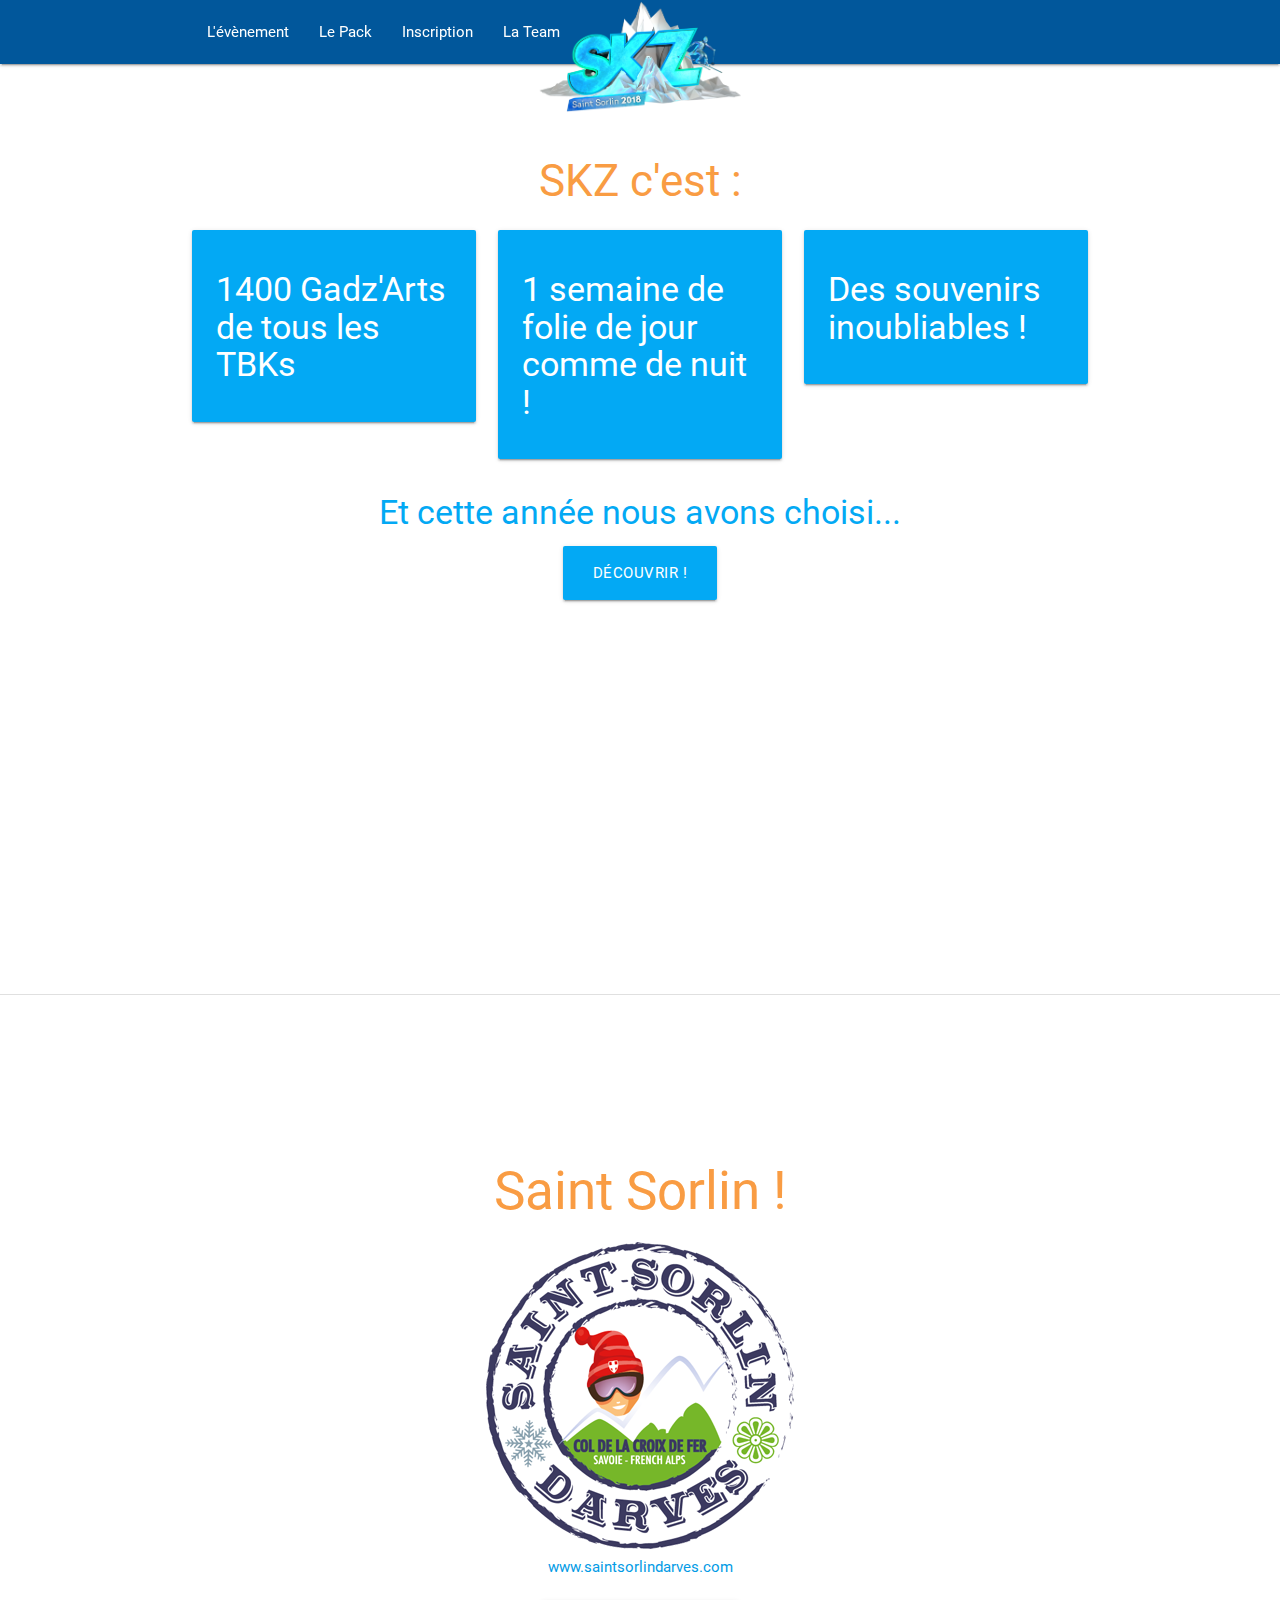
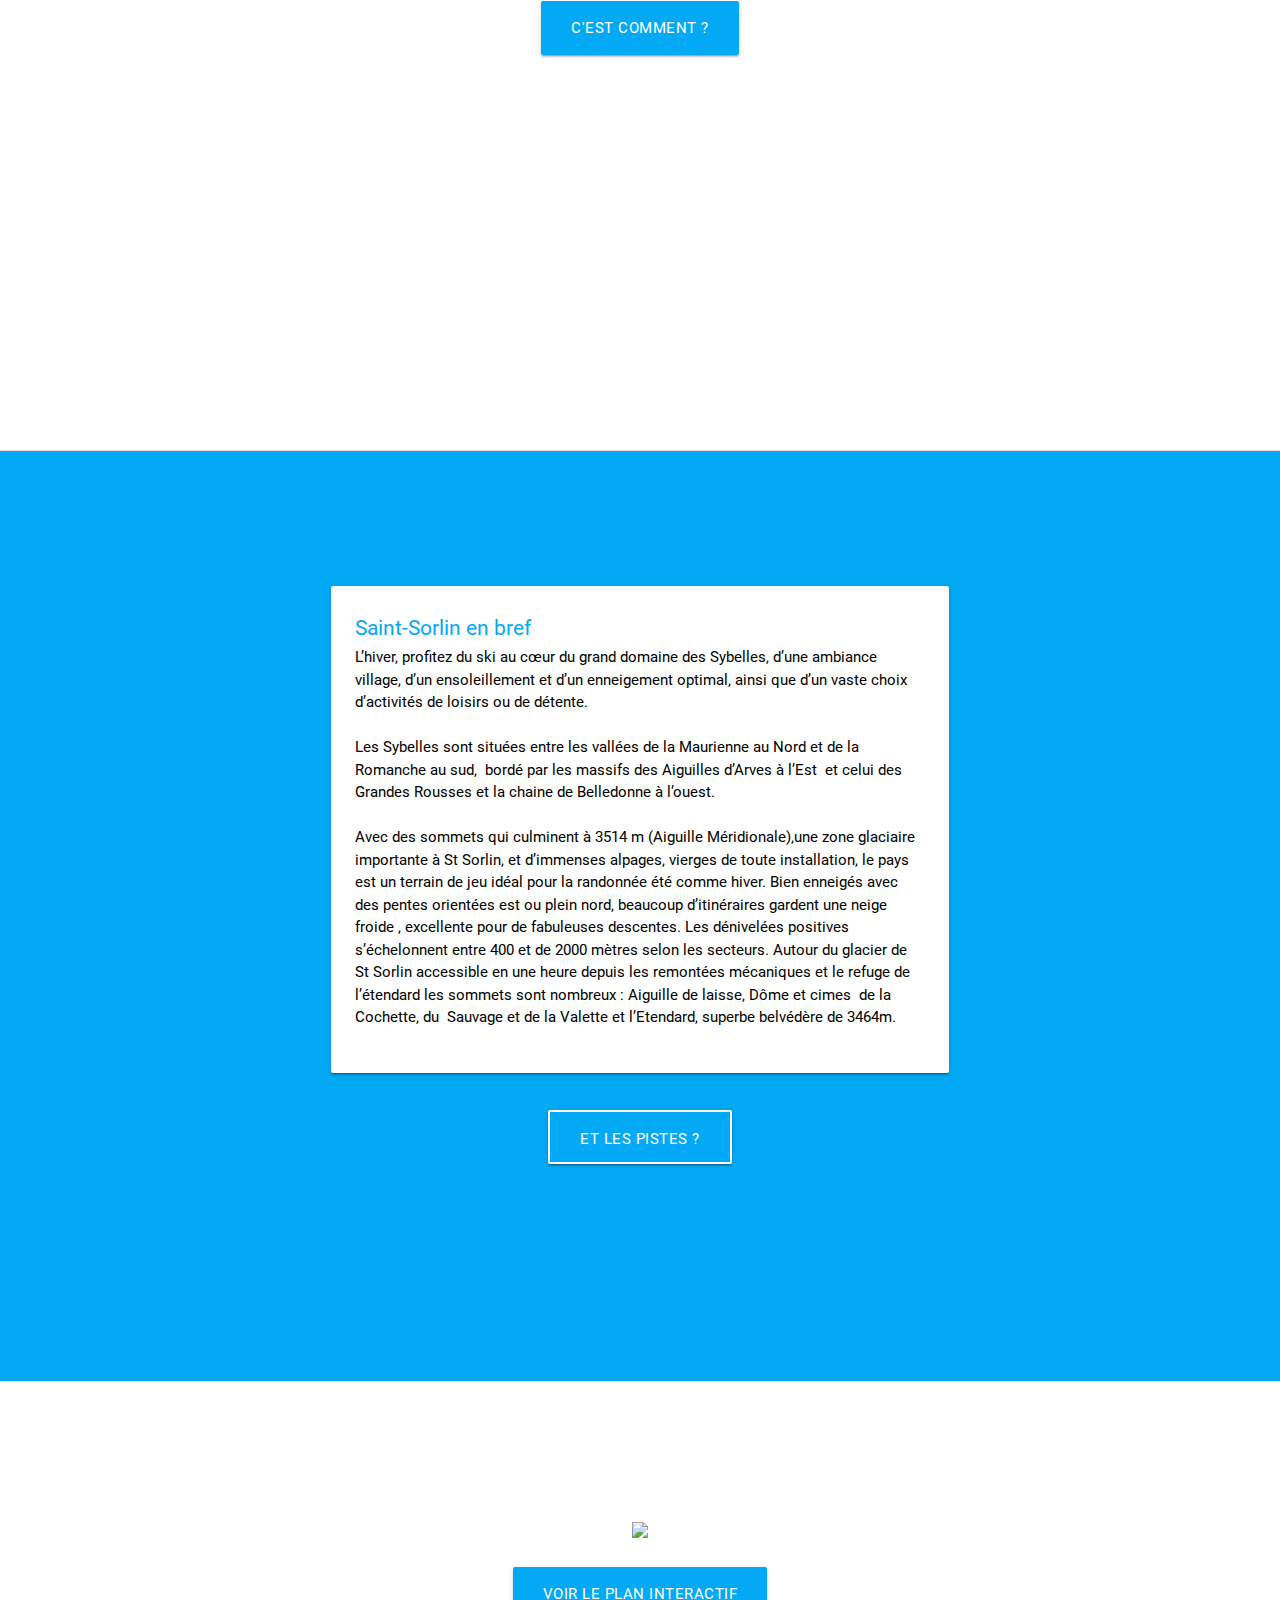
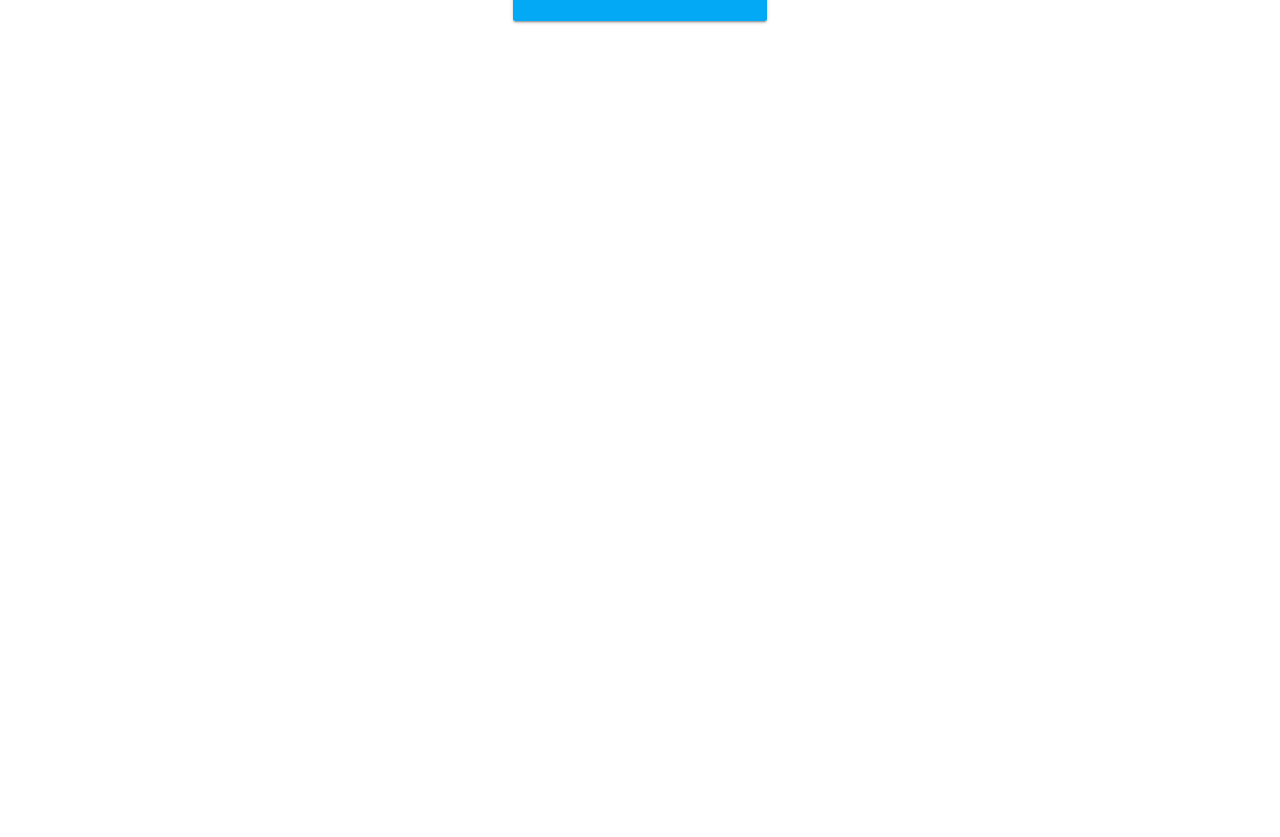
==== evenement.html @ 43b11288 "Add files via upload" ====
<!DOCTYPE html>
<html lang="fr">
<head>
  <meta http-equiv="Content-Type" content="text/html; charset=UTF-8"/>
  <meta name="viewport" content="width=device-width, initial-scale=1, maximum-scale=1.0, user-scalable=no"/>
  <title>Skioz'Arts</title>
  <!-- CSS  -->
  <link href="https://fonts.googleapis.com/icon
?family=Material+Icons" rel="stylesheet">
  <link href="css/materialize.css" type="text/css" rel="stylesheet" media="screen,projection"/>
   <link href="css/style.css" type="text/css" rel="stylesheet" media="screen,projection"/>

</head>
<body>

	<div class="navbar-fixed hide-on-med-and-down">
	  <nav class="" role="navigation">
		<div class="nav-wrapper container">
		  <a id="logo-container" href="index.html" class="brand-logo center white-text"><img src="images/skz_2018_logo.png" height="113px"></a>
		  <ul class="hide-on-med-and-down">
			<li><a class="dropdown-button" data-activates="dropdownEvent" href="index.html">L'évènement</a></li>
			<li><a href="lepack.html">Le Pack</a></li>
			<li><a href="signin.html">Inscription</a></li>
			<li><a href="lateam.html">La Team</a></li>		
		  </ul>		  

		  
		<ul id="dropdownEvent" class="dropdown-content">
		<li><a href="evenement.html">La Station</a></li>
	  <li><a href="histoire.html">Un peu d'histoire</a></li>
	  <li><a href="pistes.html">Les Anim's Pistes</a></li>
	  <li><a href="soirees.html">Les Soirées</a></li>
	  </ul>
		</div>
	  </nav>
	</div>
<div class="navbar hide-on-large-only">
	<nav role="navigation">
		<div class="nav-wrapper container">
			<a id="logo-container" href="index.html" class="brand-logo center white-text"><img src="images/skz_2018_logo.png" height="113px"></a>
			 
			<ul id="nav-mobile" class="side-nav">
				<li><a href="index.html" class="dropdown-button" >L'évènement</a></li>
					<ul>
					<li><a href="evenement.html">La Station</a></li>
					<li><a href="histoire.html">Un peu d'histoire</a></li>
					<li><a href="pistes.html">Les Anim's Pistes</a></li>
					<li><a href="soirees.html">Les Soirées</a></li>
					</ul>
				<li><a href="lepack.html">Le Pack</a></li>
				<li><a href="signin.html">Inscription</a></li>
				<li><a href="lateam.html">La Team</a></li>
			</ul>
			<a href="#" data-activates="nav-mobile" class="button-collapse"><i class="material-icons">menu</i></a>
		</div>	
	</nav>
</div>


<div class="section sfullscreen" >    
	
	 <div class="container centrer" style="margin-top: 56px;">
	 <h3 class="header center" style='color: #f99c43;'>SKZ c'est :</h3>
        <div class="row">
			<div class="col s12 m4">
				<div class="card-panel light-blue white-text">				          
					<h4>1400 Gadz'Arts de tous les TBKs</h4>
				</div>			
			</div>
			<div class="col s12 m4">
				<div class="card-panel light-blue white-text">				          
					<h4>1 semaine de folie de jour comme de nuit !</h4>
				</div>			
			</div>
			<div class="col s12 m4">
				<div class="card-panel light-blue white-text">				          
					<h4>Des souvenirs inoubliables !</h4>
				</div>			
			</div>          
        </div>
		<div class="row center">
			<h4 class="center light-blue-text">Et cette année nous avons choisi...</h4>
			<a class="btn-large waves-effect waves-light center" href="#lastation">Découvrir !</a>
		</div>			
 </div>
 </div>
 
<div class="divider" id="lastation"></div>
<div class="section sfullscreen">
	<div class="row" style="text-align: center;">
		<h2 class="center" style="color: #f99c43;">Saint Sorlin !</h2>
		<a href="http://www.saintsorlindarves.com/fr/index-hiver.aspx"><img class="center" src="images/logo-saintsorlin.png"></a>
		<br>
		<a href="http://www.saintsorlindarves.com/fr/index-hiver.aspx">www.saintsorlindarves.com</a>
		<br><br>
		<a class="btn-large waves-effect waves-light center" href="#lastation_description">C'est comment ?</a>
	</div>
</div>

<div class="divider" id="lastation_description" style="margin-bottom:0px;"></div>

<div class="section sfullscreen light-blue">
	<div class="row" style="text-align: center; margin-top:112px;">
	<div class="col s12 m8 offset-m2 l6 offset-l3">
        <div class="card-panel white lighten-5 z-depth-1">
			<div class="row valign-wrapper">
				
				<span class="black-text" style="text-align:left;">
               <h6>Saint-Sorlin en bref</h6>
				L’hiver, profitez du ski au cœur du grand domaine des Sybelles, d’une ambiance village, d’un ensoleillement et d’un enneigement optimal, ainsi que d’un vaste choix d’activités de loisirs ou de détente.
				<br><br>
				Les Sybelles sont situées entre les vallées de la Maurienne au Nord et de la Romanche au sud,  bordé par les massifs des Aiguilles d’Arves à l’Est  et celui des Grandes Rousses et la chaine de Belledonne à l’ouest.
				<br><br>
				Avec des sommets qui culminent à 3514 m (Aiguille Méridionale),une zone glaciaire importante à St Sorlin, et d’immenses alpages, vierges de toute installation, le pays est un terrain de jeu idéal pour la randonnée été comme hiver.
				Bien enneigés avec des pentes orientées est ou plein nord, beaucoup d’itinéraires gardent une neige froide , excellente pour de fabuleuses descentes. Les dénivelées positives s’échelonnent entre 400 et de 2000 mètres selon les secteurs.
				Autour du glacier de St Sorlin accessible en une heure depuis les remontées mécaniques et le refuge de l’étendard les sommets sont nombreux : Aiguille de laisse, Dôme et cimes  de la Cochette, du  Sauvage et de la Valette et l’Etendard, superbe belvédère de 3464m. 
				</span>
			</div>
		</div>
		<br>
		<a class="btn-large btn-border waves-effect waves-light center" href="#lastation_piste">Et les Pistes ?</a>
	</div>
			
	</div>
</div>

<div class="divider" id="lastation_piste"></div>

<div class="section sfullscreen">
	<div class="row" style="text-align: center;">
	<a href="images/planPistes.jpg"><img src="images/planPistes_min.png" width="50%"></a>
	<br><br>
	<a class="btn-large waves-effect waves-light center" href="http://live.skiplan.com/moduleweb/2.0/sybelles.php" target="_blank">Voir le plan interactif</a>
	</div>
</div>


  <!--  Scripts-->
  <script src="js/jquery-2.1.1.min.js"></script>
  <script src="js/materialize.js"></script>
  <script src="js/init.js"></script>
  <script src="js/fonctions.js"></script>

  </body>
</html>
---- css/style.css ----
/* Custom Stylesheet */
/**
 * Use this file to override Materialize files so you can update
 * the core Materialize files in the future
 *
 * Made By MaterializeCSS.com
 */

nav ul a,
nav .brand-logo {
  color: #fff;
  
}

p {
  line-height: 2rem;
  margin: 10px;
}

h3{
	color: #0277bd  ;
}

h5,h6{
	color: #03a9f4 ;
}

.button-collapse {
  color: #26a69a;
}

.parallax-container {
/*min-height: 500px;*/

	position: absolute;
  color: rgba(255,255,255,.9);
	height:100%;
  overflow: hidden;

}
  .parallax-container .section {
    width: 100%;
  }

@media only screen and (max-width : 992px) {
  .parallax-container .section {
    position: absolute;
    top: 0;
  }
  
}

@media only screen and (max-width : 600px) {
  
}


footer.page-footer {
  margin: 0;
}



/*.btn, .btn-large{
	background-color: white;
	color: #aaa;
}
.btn:hover, .btn-large:hover{
	background-color: #aaa;
	color: white;
}*/

.img_top{
	position: absolute;
  top: 0;
  left: 0;
  right: 0;
  bottom: 0;
  z-index: -1;
}

.sfullscreen{
	display: flex;
}

.centrer{
	margin: auto;
}

#firstScreen{
	background: url(../images/backgrounds/montagne3.jpg);
	background-size: cover;
	margin-top: 0px;
}

.card-action:hover{
	background-color: #03a9f4;
	color: #fff;
}

.card-action{
	text-align: center;
	text-transform: uppercase;
}

.collapsible-body{
	background: rgba(255,255,255, 0.7);
}
#monpack_infos li{
	opacity: 0;
}

#endScreen{
	background: url(../images/backgrounds/soiree7.jpg);
	background-size: cover;
	margin-top: 0px;
	padding-top: 56px;
	}

.illustration{
	width:40%;
	margin-left: 30%;
	
}

.divider{
	margin-bottom: 125px;
}

.btn-border{
	border: white 2px solid;
}
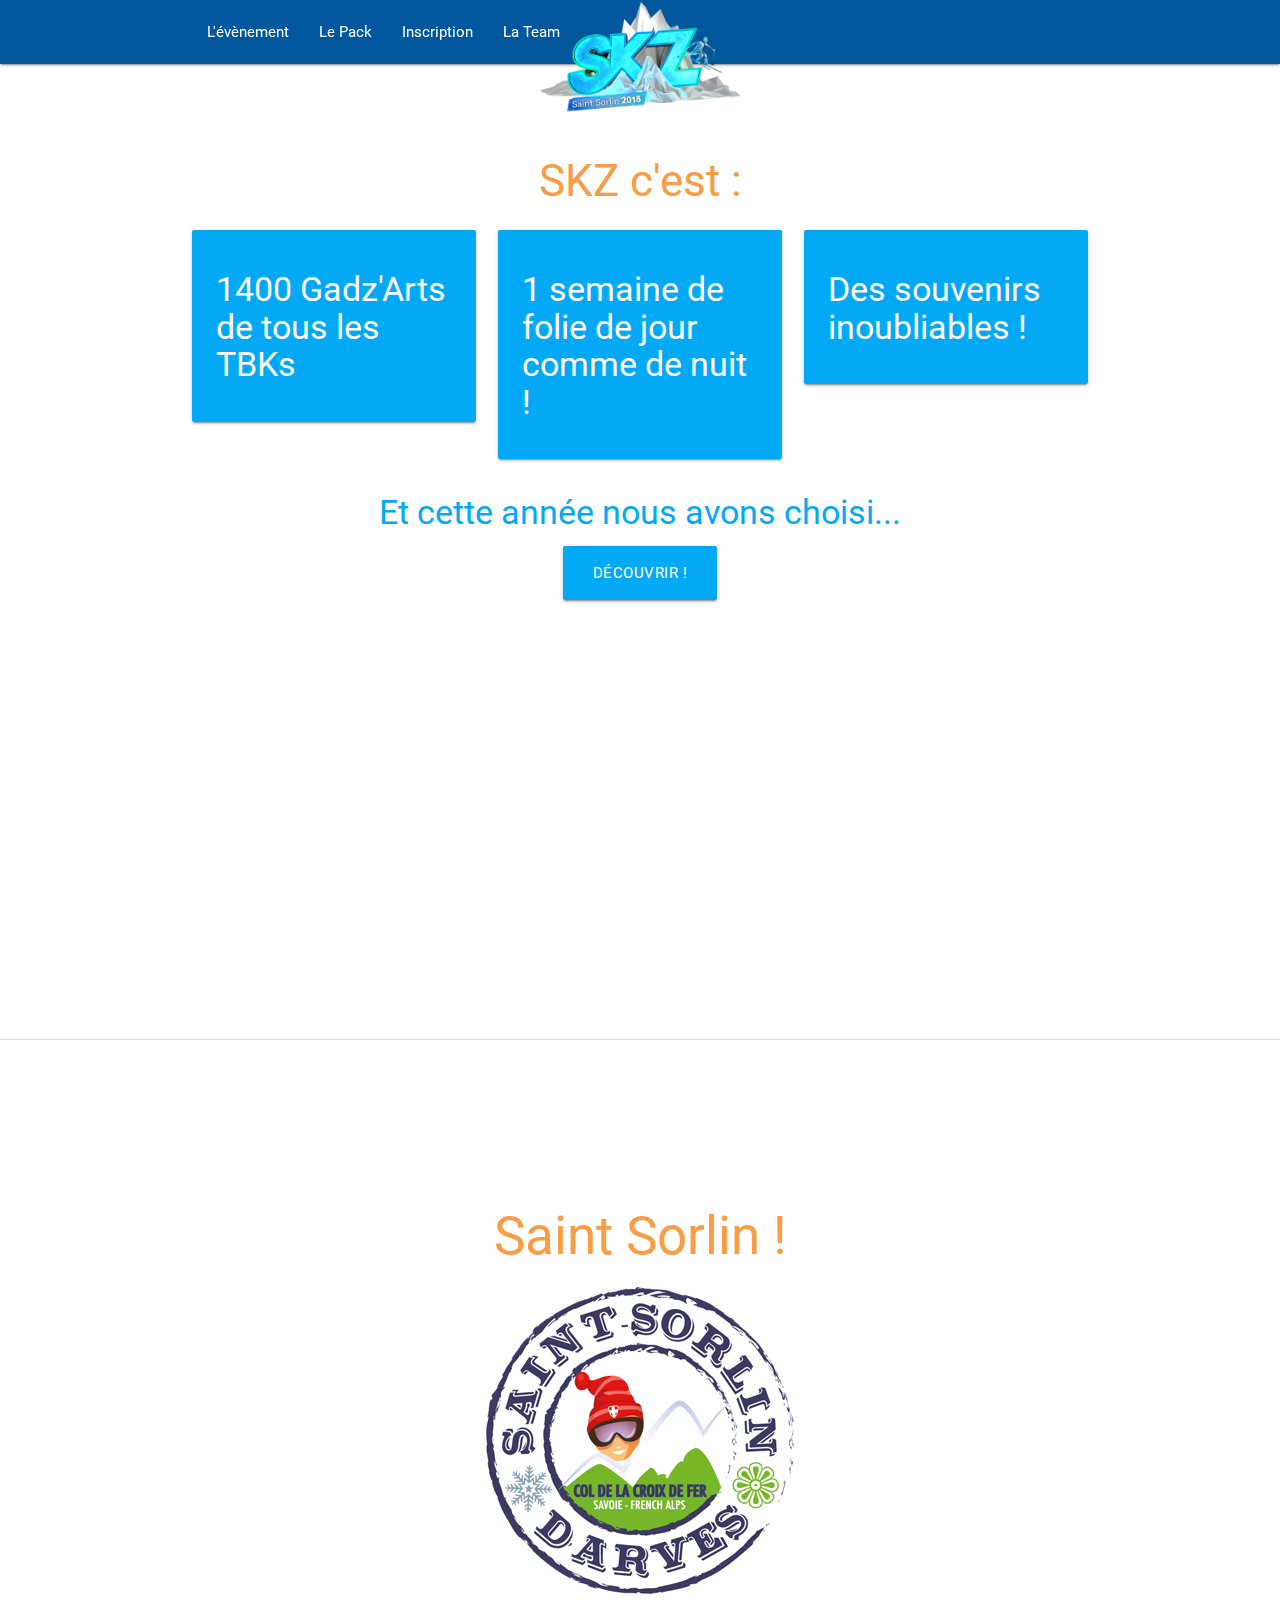
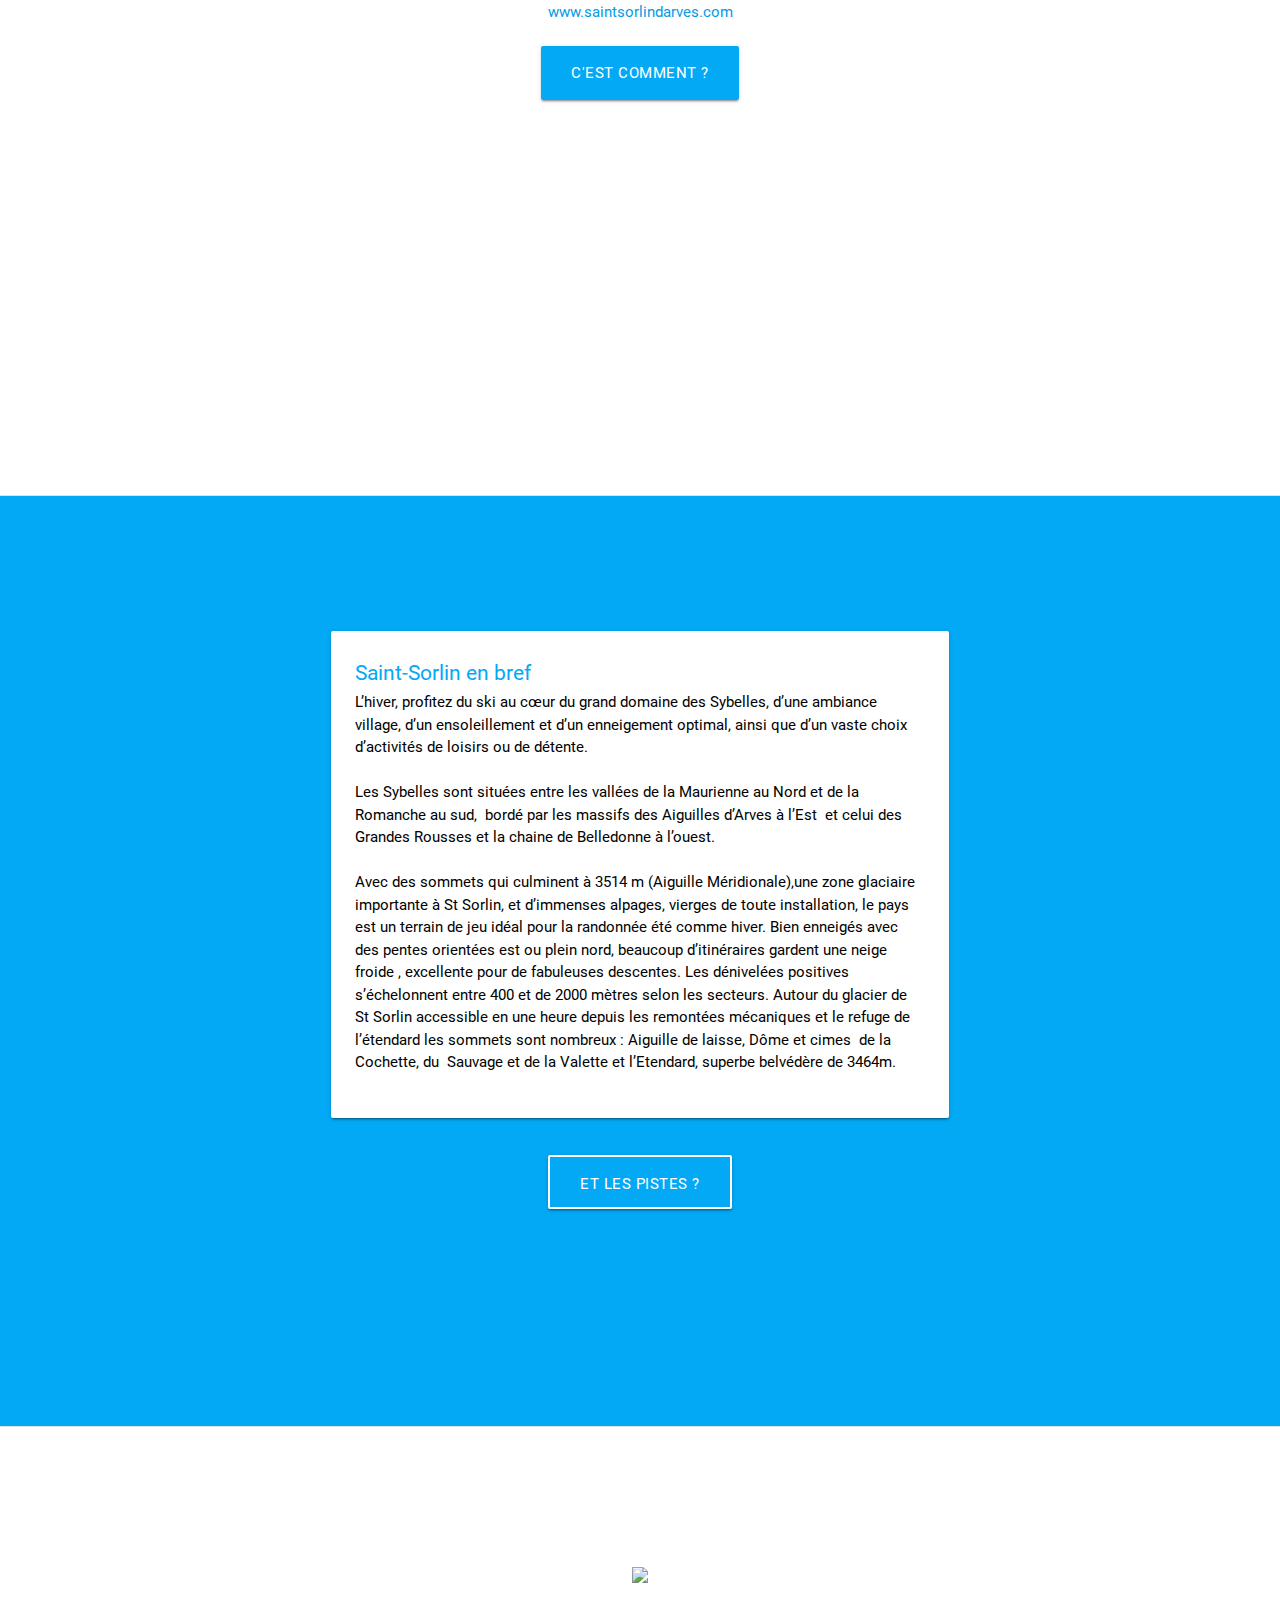
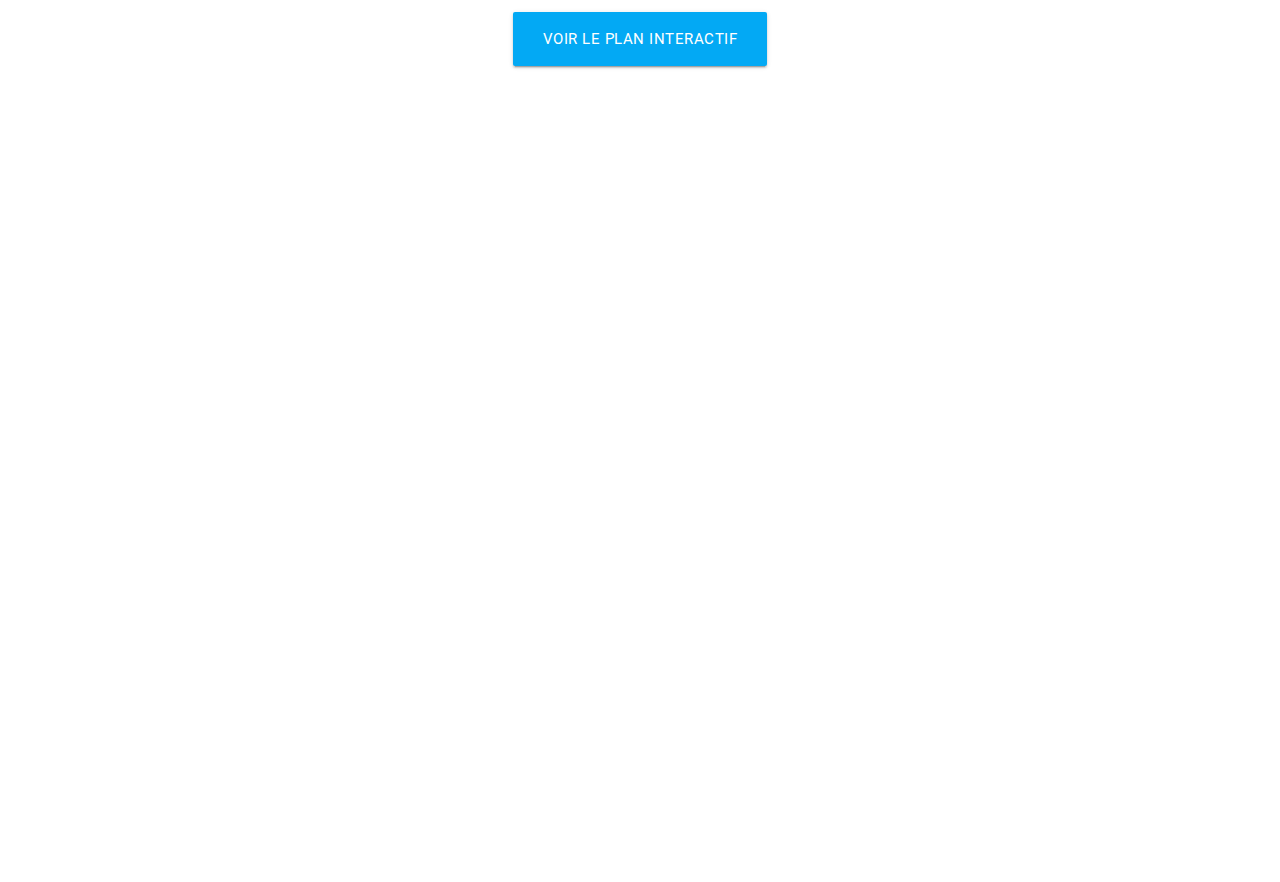
==== commit 33f78609: "version alpha 01102017" ====
--- a/evenement.html
+++ b/evenement.html
@@ -4,6 +4,10 @@
   <meta http-equiv="Content-Type" content="text/html; charset=UTF-8"/>
   <meta name="viewport" content="width=device-width, initial-scale=1, maximum-scale=1.0, user-scalable=no"/>
   <title>Skioz'Arts</title>
+
+  <link rel="icon" type="image/png" href="images/favicon.png" />
+<!--[if IE]><link rel="shortcut icon" type="image/x-icon" href="favicon.ico" /><![endif]-->
+
   <!-- CSS  -->
   <link href="https://fonts.googleapis.com/icon
 ?family=Material+Icons" rel="stylesheet">
@@ -21,10 +25,10 @@
 			<li><a class="dropdown-button" data-activates="dropdownEvent" href="index.html">L'évènement</a></li>
 			<li><a href="lepack.html">Le Pack</a></li>
 			<li><a href="signin.html">Inscription</a></li>
-			<li><a href="lateam.html">La Team</a></li>		
-		  </ul>		  
+			<li><a href="lateam.html">La Team</a></li>
+		  </ul>
 
-		  
+
 		<ul id="dropdownEvent" class="dropdown-content">
 		<li><a href="evenement.html">La Station</a></li>
 	  <li><a href="histoire.html">Un peu d'histoire</a></li>
@@ -38,7 +42,7 @@
 	<nav role="navigation">
 		<div class="nav-wrapper container">
 			<a id="logo-container" href="index.html" class="brand-logo center white-text"><img src="images/skz_2018_logo.png" height="113px"></a>
-			 
+
 			<ul id="nav-mobile" class="side-nav">
 				<li><a href="index.html" class="dropdown-button" >L'évènement</a></li>
 					<ul>
@@ -52,41 +56,44 @@
 				<li><a href="lateam.html">La Team</a></li>
 			</ul>
 			<a href="#" data-activates="nav-mobile" class="button-collapse"><i class="material-icons">menu</i></a>
-		</div>	
+		</div>
 	</nav>
 </div>
 
 
-<div class="section sfullscreen" >    
-	
+<div class="section sfullscreen" >
+
 	 <div class="container centrer" style="margin-top: 56px;">
 	 <h3 class="header center" style='color: #f99c43;'>SKZ c'est :</h3>
         <div class="row">
 			<div class="col s12 m4">
-				<div class="card-panel light-blue white-text">				          
+				<div class="card-panel light-blue white-text">
 					<h4>1400 Gadz'Arts de tous les TBKs</h4>
-				</div>			
+				</div>
 			</div>
 			<div class="col s12 m4">
-				<div class="card-panel light-blue white-text">				          
+				<div class="card-panel light-blue white-text">
 					<h4>1 semaine de folie de jour comme de nuit !</h4>
-				</div>			
+				</div>
 			</div>
 			<div class="col s12 m4">
-				<div class="card-panel light-blue white-text">				          
+				<div class="card-panel light-blue white-text">
 					<h4>Des souvenirs inoubliables !</h4>
-				</div>			
-			</div>          
+				</div>
+			</div>
         </div>
 		<div class="row center">
 			<h4 class="center light-blue-text">Et cette année nous avons choisi...</h4>
 			<a class="btn-large waves-effect waves-light center" href="#lastation">Découvrir !</a>
-		</div>			
+		</div>
  </div>
  </div>
- 
+
+<br><br>
+
 <div class="divider" id="lastation"></div>
-<div class="section sfullscreen">
+
+<div class="section sfullscreen large-row">
 	<div class="row" style="text-align: center;">
 		<h2 class="center" style="color: #f99c43;">Saint Sorlin !</h2>
 		<a href="http://www.saintsorlindarves.com/fr/index-hiver.aspx"><img class="center" src="images/logo-saintsorlin.png"></a>
@@ -104,23 +111,23 @@
 	<div class="col s12 m8 offset-m2 l6 offset-l3">
         <div class="card-panel white lighten-5 z-depth-1">
 			<div class="row valign-wrapper">
-				
-				<span class="black-text" style="text-align:left;">
-               <h6>Saint-Sorlin en bref</h6>
-				L’hiver, profitez du ski au cœur du grand domaine des Sybelles, d’une ambiance village, d’un ensoleillement et d’un enneigement optimal, ainsi que d’un vaste choix d’activités de loisirs ou de détente.
-				<br><br>
-				Les Sybelles sont situées entre les vallées de la Maurienne au Nord et de la Romanche au sud,  bordé par les massifs des Aiguilles d’Arves à l’Est  et celui des Grandes Rousses et la chaine de Belledonne à l’ouest.
-				<br><br>
-				Avec des sommets qui culminent à 3514 m (Aiguille Méridionale),une zone glaciaire importante à St Sorlin, et d’immenses alpages, vierges de toute installation, le pays est un terrain de jeu idéal pour la randonnée été comme hiver.
-				Bien enneigés avec des pentes orientées est ou plein nord, beaucoup d’itinéraires gardent une neige froide , excellente pour de fabuleuses descentes. Les dénivelées positives s’échelonnent entre 400 et de 2000 mètres selon les secteurs.
-				Autour du glacier de St Sorlin accessible en une heure depuis les remontées mécaniques et le refuge de l’étendard les sommets sont nombreux : Aiguille de laisse, Dôme et cimes  de la Cochette, du  Sauvage et de la Valette et l’Etendard, superbe belvédère de 3464m. 
+			   <span class="black-text" style="text-align:left;">
+                    <h6>Saint-Sorlin en bref</h6>
+    				L’hiver, profitez du ski au cœur du grand domaine des Sybelles, d’une ambiance village, d’un ensoleillement et d’un enneigement optimal, ainsi que d’un vaste choix d’activités de loisirs ou de détente.
+    				<br><br>
+    				Les Sybelles sont situées entre les vallées de la Maurienne au Nord et de la Romanche au sud,  bordé par les massifs des Aiguilles d’Arves à l’Est  et celui des Grandes Rousses et la chaine de Belledonne à l’ouest.
+    				<br><br>
+    				Avec des sommets qui culminent à 3514 m (Aiguille Méridionale),une zone glaciaire importante à St Sorlin, et d’immenses alpages, vierges de toute installation, le pays est un terrain de jeu idéal pour la randonnée été comme hiver.
+    				Bien enneigés avec des pentes orientées est ou plein nord, beaucoup d’itinéraires gardent une neige froide , excellente pour de fabuleuses descentes. Les dénivelées positives s’échelonnent entre 400 et de 2000 mètres selon les secteurs.
+    				Autour du glacier de St Sorlin accessible en une heure depuis les remontées mécaniques et le refuge de l’étendard les sommets sont nombreux : Aiguille de laisse, Dôme et cimes  de la Cochette, du  Sauvage et de la Valette et l’Etendard, superbe belvédère de 3464m. 
 				</span>
 			</div>
 		</div>
 		<br>
 		<a class="btn-large btn-border waves-effect waves-light center" href="#lastation_piste">Et les Pistes ?</a>
+        <br>
 	</div>
-			
+    <br><br>
 	</div>
 </div>
 
--- a/css/style.css
+++ b/css/style.css
@@ -9,7 +9,7 @@
 nav ul a,
 nav .brand-logo {
   color: #fff;
-  
+
 }
 
 p {
@@ -47,11 +47,11 @@
     position: absolute;
     top: 0;
   }
-  
+
 }
 
 @media only screen and (max-width : 600px) {
-  
+
 }
 
 
@@ -81,6 +81,7 @@
 
 .sfullscreen{
 	display: flex;
+    min-height: 100vh;
 }
 
 .centrer{
@@ -120,13 +121,31 @@
 .illustration{
 	width:40%;
 	margin-left: 30%;
-	
+
 }
 
 .divider{
 	margin-bottom: 125px;
 }
 
+@media only screen and (max-width: 992px) {
+    .divider{
+        margin: 125px 0;
+    }
+}
+
 .btn-border{
 	border: white 2px solid;
-}+}
+
+.table-of-contents{
+    font-size: 12px;
+}
+
+#choix_masque{
+    display: none;
+}
+
+.large-row{
+    min-width: 700px;
+}
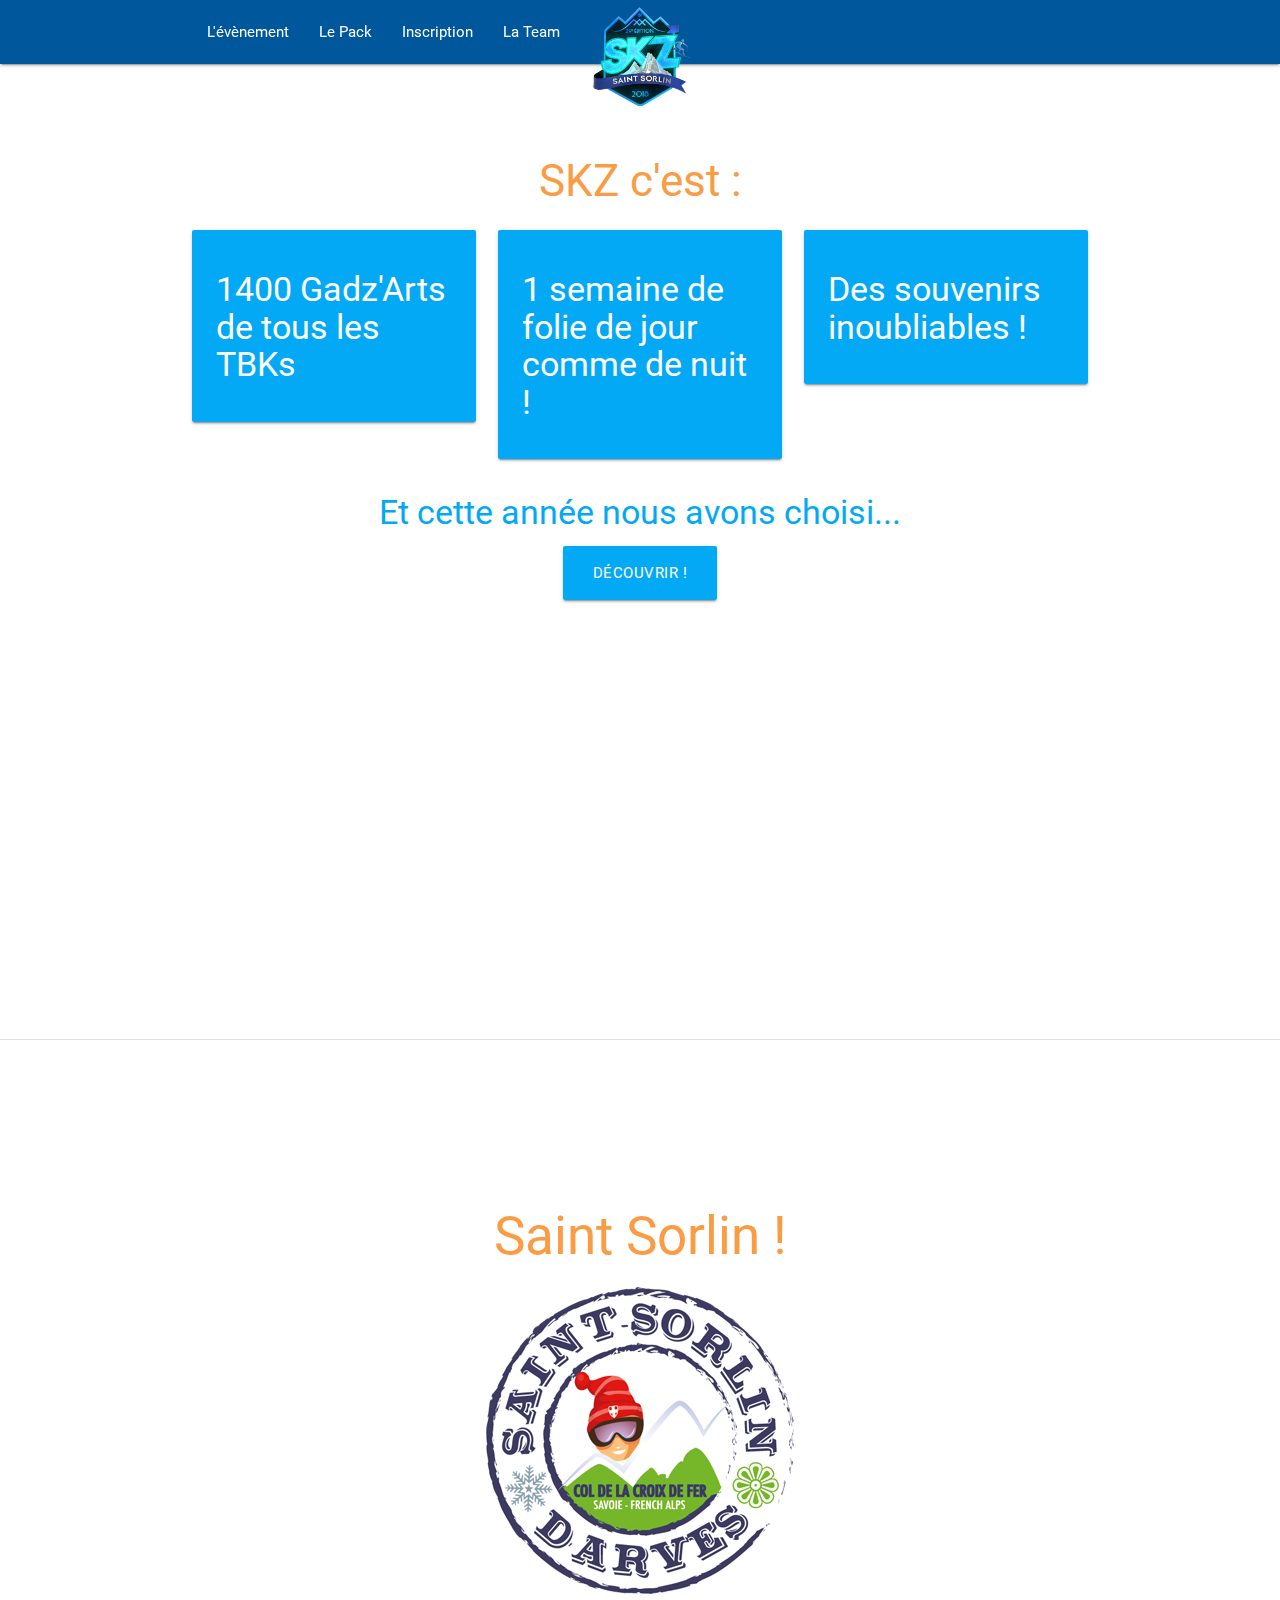
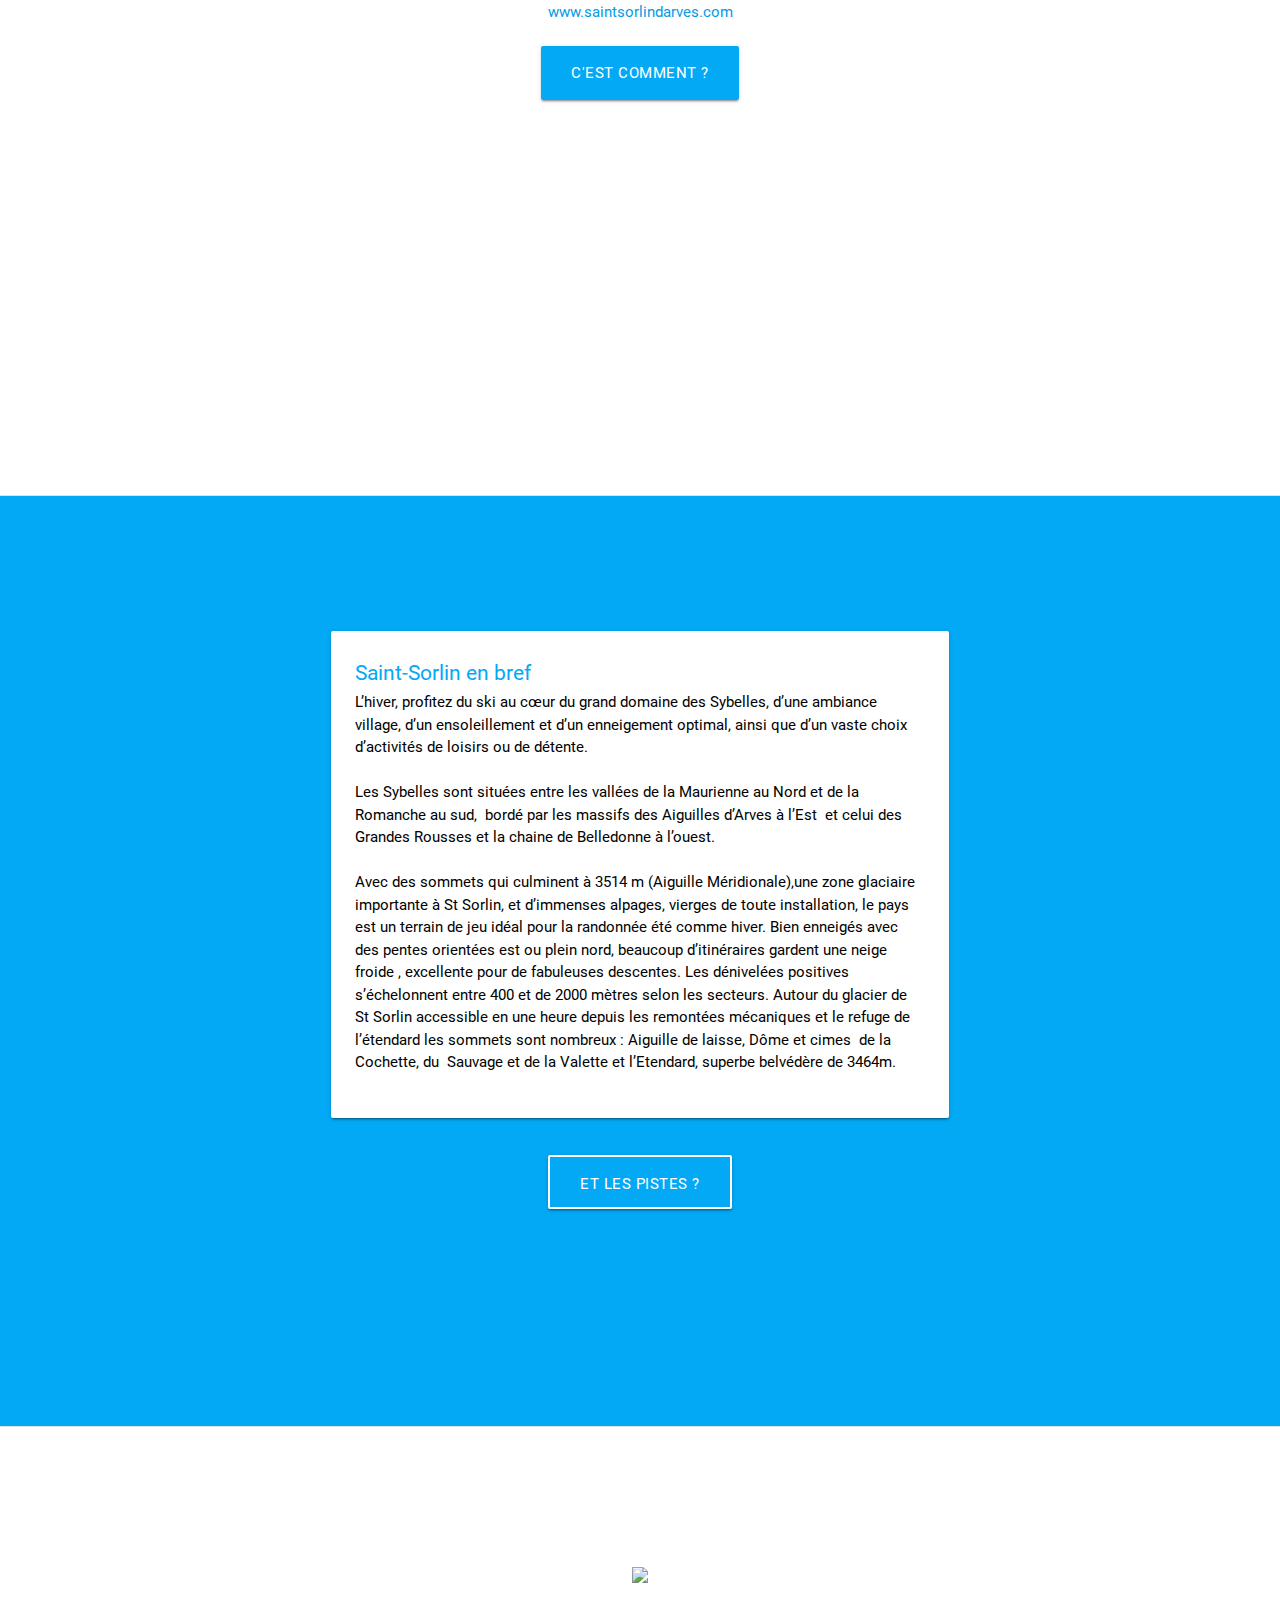
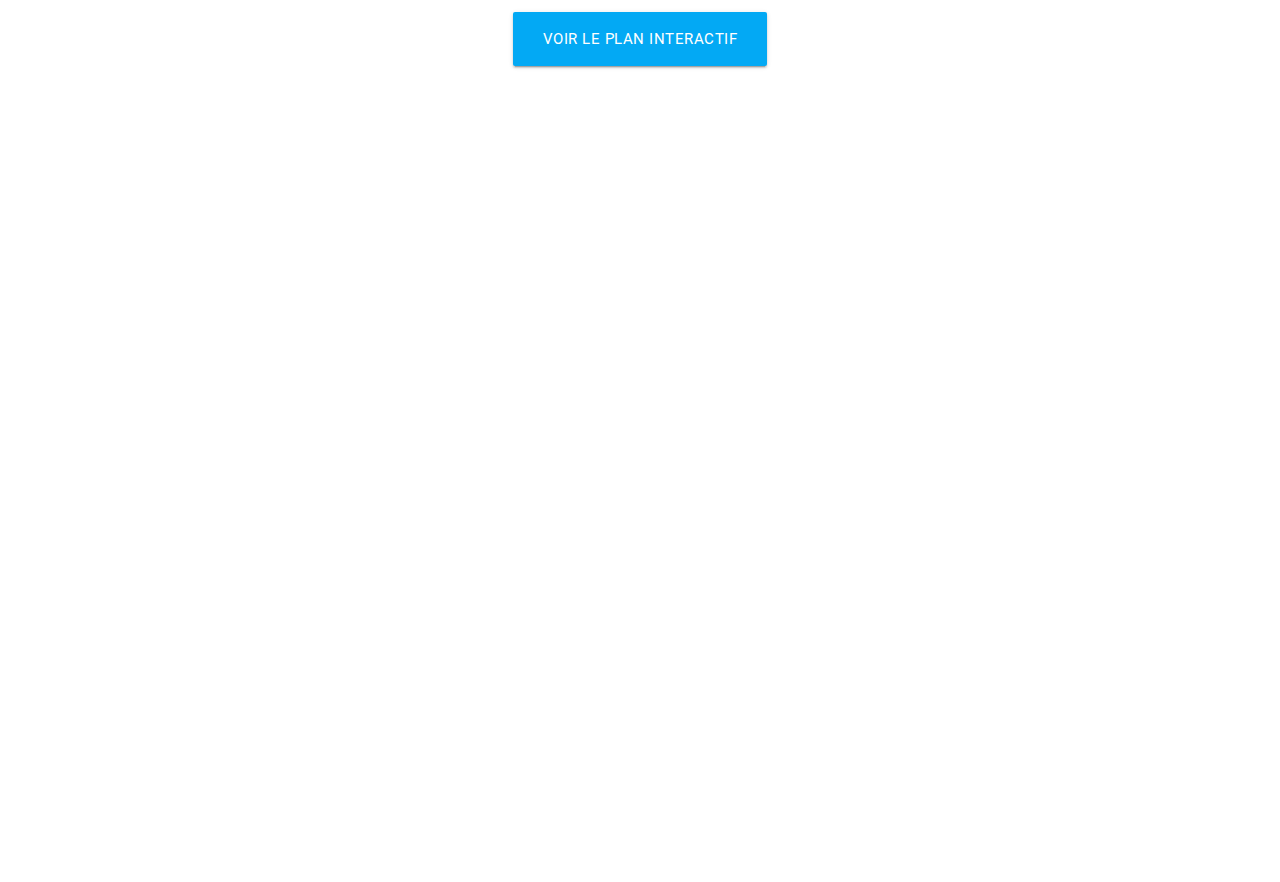
==== commit 28f8e97b: "VF 2" ====
--- a/evenement.html
+++ b/evenement.html
@@ -93,7 +93,7 @@
 
 <div class="divider" id="lastation"></div>
 
-<div class="section sfullscreen large-row">
+<div class="section sfullscreen">
 	<div class="row" style="text-align: center;">
 		<h2 class="center" style="color: #f99c43;">Saint Sorlin !</h2>
 		<a href="http://www.saintsorlindarves.com/fr/index-hiver.aspx"><img class="center" src="images/logo-saintsorlin.png"></a>
